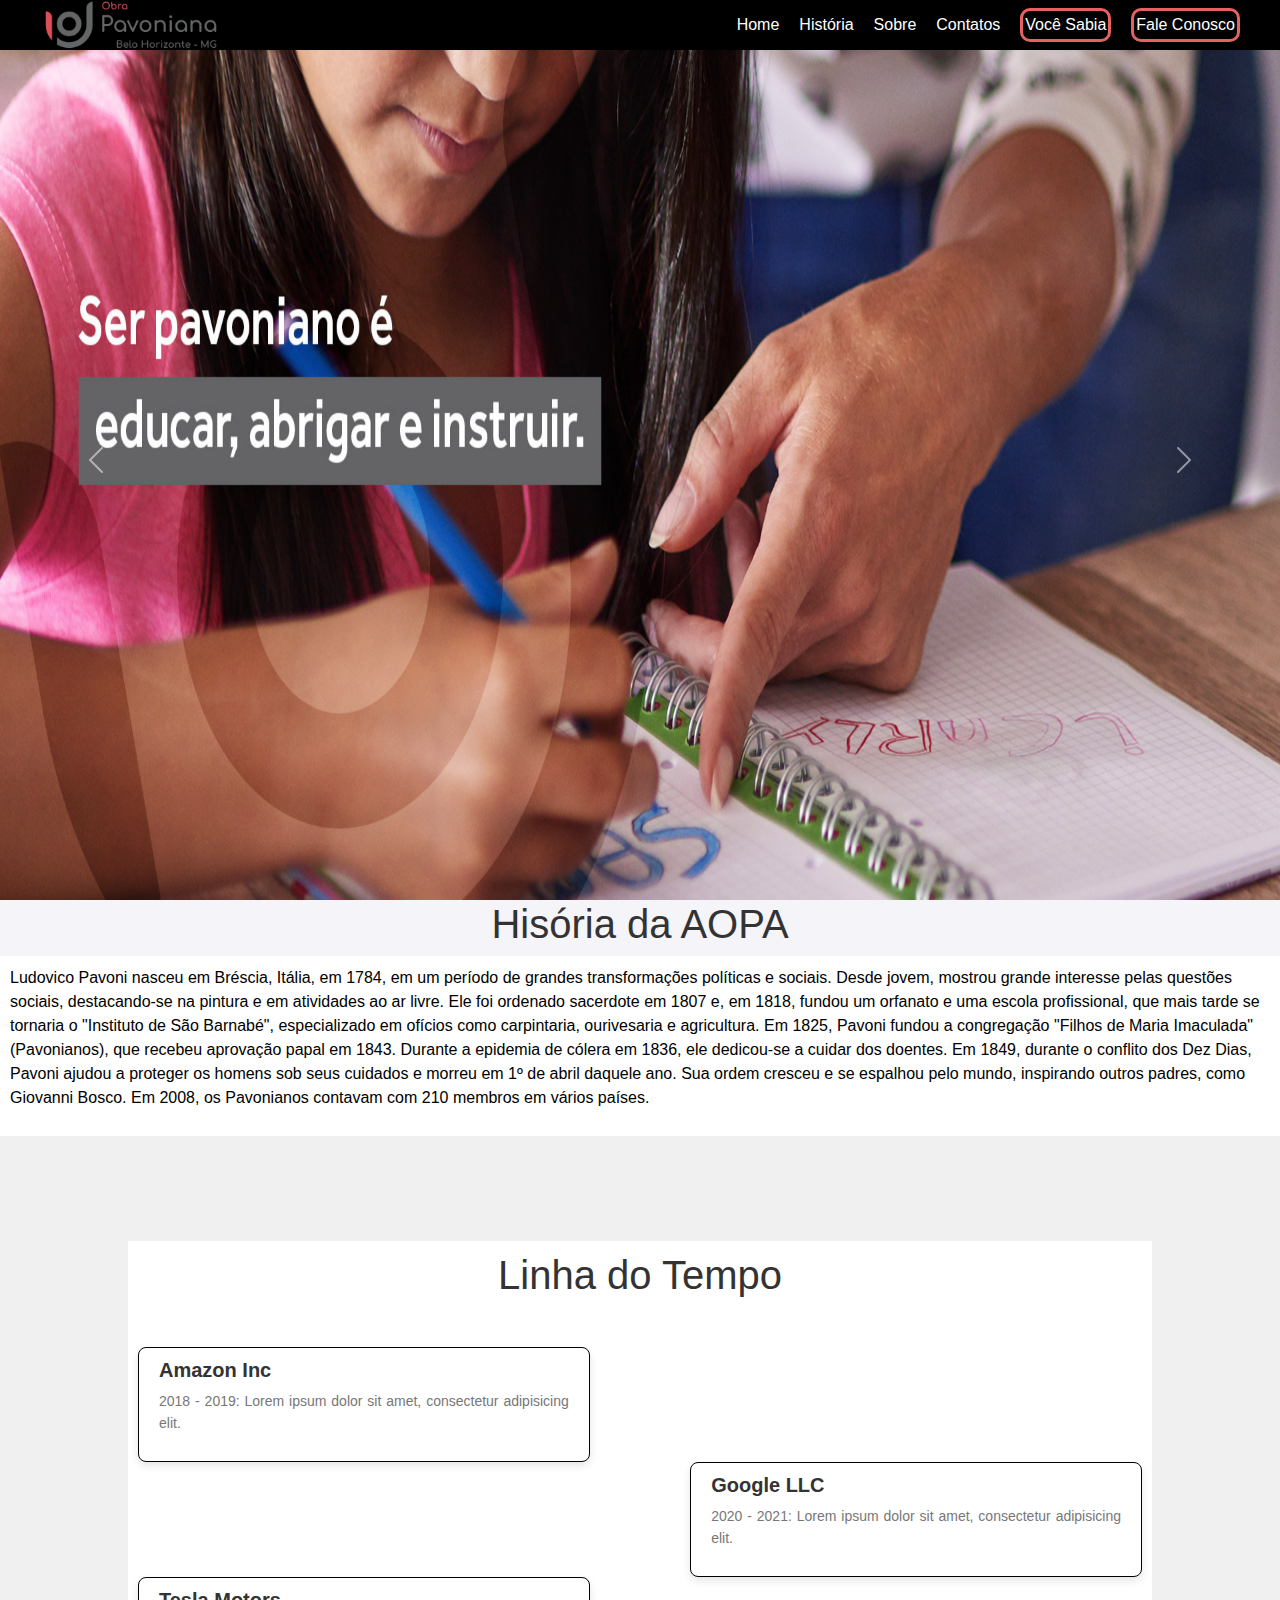
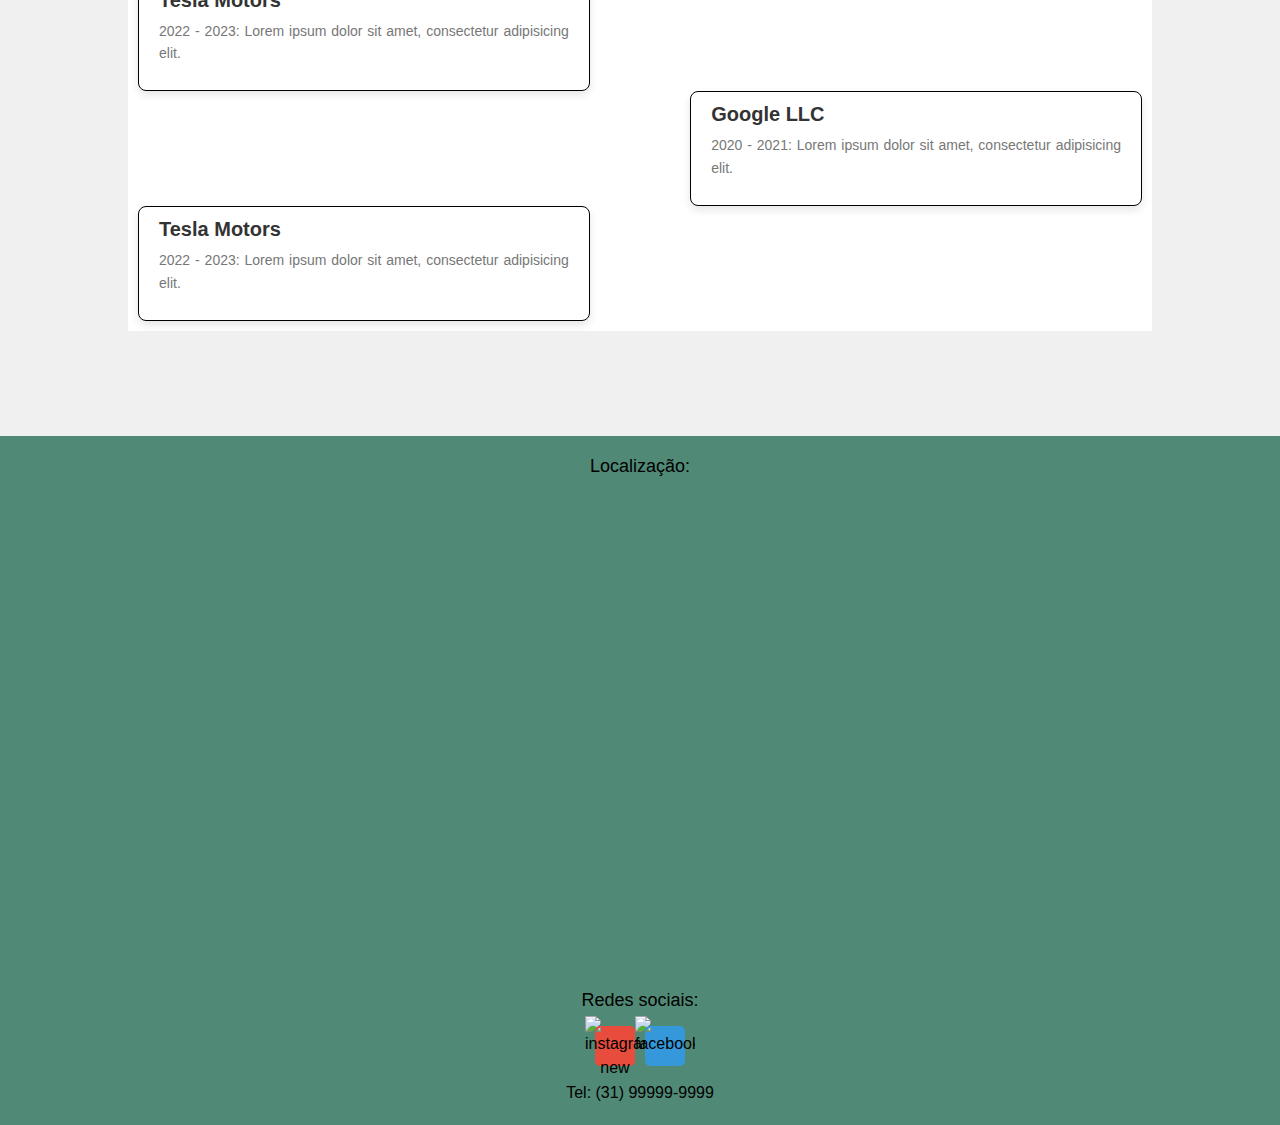
==== Projeto-final/index.html @ 3f87609b "Add files via upload" ====
<!DOCTYPE html>
<html lang="pr-br">
  <head>
    <meta charset="UTF-8" />
    <meta name="viewport" content="width=device-width, initial-scale=1.0" />
    <link
      href="https://cdn.jsdelivr.net/npm/bootstrap@5.3.3/dist/css/bootstrap.min.css"
      rel="stylesheet"
    />
    <link
      href="https://getbootstrap.com/docs/5.3/assets/css/docs.css"
      rel="stylesheet"
    />
    <script src="https://cdn.jsdelivr.net/npm/bootstrap@5.3.3/dist/js/bootstrap.bundle.min.js"></script>
    <link rel="stylesheet" href="style.css" />
    <script src="script.js"></script>
    <title>60 anos da AOPA</title>
  </head>

  <body>
    <div>
      <header>
        <div class="center">
          <img class="logo" src="img/HORIZONTAL.png" />
          <div class="hamburger">
            <span></span>
            <span></span>
            <span></span>
          </div>
          <div class="menu">
            <a href="#HOME">Home</a>
            <a href="#HISTORIA">História</a>
            <a href="#SOBRE">Sobre</a>
            <a href="#CONTATOS">Contatos</a>
            <a href="perguntas.html"
              ><input class="btn" type="button" value="Você Sabia"
            /></a>
            <a href="entrar.html"
              ><input class="btn" type="button" value="Fale Conosco"
            /></a>
          </div>
        </div>
      </header>
      <section id="HOME">
        <div class="inicio">
          <div
            id="carouselExampleInterval"
            class="carousel slide"
            data-bs-ride="carousel"
          >
            <div class="carousel-inner">
              <div class="carousel-item active" data-bs-interval="10000">
                <img src="img/imgindex2.jpg" class="d-block w-100" alt="..." />
              </div>
              <div class="carousel-item" data-bs-interval="2000">
                <img src="img/imgindex3.jpg" class="d-block w-100" alt="..." />
              </div>
              <div class="carousel-item">
                <img src="img/imgindex4.jpg" class="d-block w-100" alt="..." />
              </div>
            </div>
            <button
              class="carousel-control-prev"
              type="button"
              data-bs-target="#carouselExampleInterval"
              data-bs-slide="prev"
            >
              <span
                class="carousel-control-prev-icon"
                aria-hidden="true"
              ></span>
              <span class="visually-hidden">Previous</span>
            </button>
            <button
              class="carousel-control-next"
              type="button"
              data-bs-target="#carouselExampleInterval"
              data-bs-slide="next"
            >
              <span
                class="carousel-control-next-icon"
                aria-hidden="true"
              ></span>
              <span class="visually-hidden">Next</span>
            </button>
          </div>
        </div>
      </section>

      <section id="HISTORIA">
        <h1>Hisória da AOPA</h1>
        <div class="list1">
            
            <p>
              Ludovico Pavoni nasceu em Bréscia, Itália, em 1784, em um período
              de grandes transformações políticas e sociais. Desde jovem,
              mostrou grande interesse pelas questões sociais, destacando-se na
              pintura e em atividades ao ar livre. Ele foi ordenado sacerdote em
              1807 e, em 1818, fundou um orfanato e uma escola profissional, que
              mais tarde se tornaria o "Instituto de São Barnabé", especializado
              em ofícios como carpintaria, ourivesaria e agricultura. Em 1825,
              Pavoni fundou a congregação "Filhos de Maria Imaculada"
              (Pavonianos), que recebeu aprovação papal em 1843. Durante a
              epidemia de cólera em 1836, ele dedicou-se a cuidar dos doentes.
              Em 1849, durante o conflito dos Dez Dias, Pavoni ajudou a proteger
              os homens sob seus cuidados e morreu em 1º de abril daquele ano.
              Sua ordem cresceu e se espalhou pelo mundo, inspirando outros
              padres, como Giovanni Bosco. Em 2008, os Pavonianos contavam com
              210 membros em vários países.
            </p>
        </div>
      </section>
      <section id="SOBRE">
        <div class="list">
          <div class="item">
            <h1>Linha do Tempo</h1>
            <div class="timeline" id="timeline">
              <div class="timeline-content left-container">
                <div class="text-box">
                  <h2>Amazon Inc</h2>
                  <p>
                    2018 - 2019: Lorem ipsum dolor sit amet, consectetur
                    adipisicing elit.
                  </p>
                </div>
              </div>

              <div class="timeline-content right-container">
                <div class="text-box">
                  <h2>Google LLC</h2>
                  <p>
                    2020 - 2021: Lorem ipsum dolor sit amet, consectetur
                    adipisicing elit.
                  </p>
                </div>
              </div>

              <div class="timeline-content left-container">
                <div class="text-box">
                  <h2>Tesla Motors</h2>
                  <p>
                    2022 - 2023: Lorem ipsum dolor sit amet, consectetur
                    adipisicing elit.
                  </p>
                </div>
              </div>
              <div class="timeline-content right-container">
                <div class="text-box">
                  <h2>Google LLC</h2>
                  <p>
                    2020 - 2021: Lorem ipsum dolor sit amet, consectetur
                    adipisicing elit.
                  </p>
                </div>
              </div>

              <div class="timeline-content left-container">
                <div class="text-box">
                  <h2>Tesla Motors</h2>
                  <p>
                    2022 - 2023: Lorem ipsum dolor sit amet, consectetur
                    adipisicing elit.
                  </p>
                </div>
              </div>
            </div>
          </div>
        </div>
      </section>


      <section class="contact-section" id="CONTATOS">
        <div class="contact-info">


          <!-- Localização -->
          <div class="location">

            <h3>Localização:</h3>
            <iframe
              src="https://www.google.com/maps/embed?pb=!1m18!1m12!1m3!1d3750.430894857834!2d-43.95287962556032!3d-19.948373138879415!2m3!1f0!2f0!3f0!3m2!1i1024!2i768!4f13.1!3m3!1m2!1s0xa69783975f1795%3A0xb2326e79900c4aaf!2sObras%20Sociais%20Pavonianas%20%22Padre%20Agnaldo%22!5e0!3m2!1spt-BR!2sbr!4v1728494718536!5m2!1spt-BR!2sbr"
              width="600"
              height="450"
              style="border: 0"
              allowfullscreen=""
              loading="lazy"
              referrerpolicy="no-referrer-when-downgrade"
            ></iframe>
          </div>




        <!-- Redes sociais -->
            <div class="social-media">

            <h3>Redes sociais:</h3>
            <div class="social-icons">
              <div class="red">
                <img
                  width="60"
                  height="60"
                  src="https://img.icons8.com/windows/32/instagram-new.png"
                  alt="instagram-new"
                />
              </div>
              <div class="blue">
                <img
                  width="60"
                  height="60"
                  src="https://img.icons8.com/windows/32/facebook.png"
                  alt="facebook"
                />
              </div>
            </div>
            <div class="contact-phone">Tel: (31) 99999-9999</div>
          </div>


        </div>
      </section>

    </div>
  </body>
</html>
---- Projeto-final/style.css ----
* {
  margin: 0;
  padding: 0;
  box-sizing: border-box;
  list-style: none;
  color: black;
  font-family: "Franklin Gothic Medium", "Arial Narrow", Arial, sans-serif;
}

  body {
    color: gray;
    font-size: 16px;
    align-items: center;
    justify-content: center;
    font-family: Arial, sans-serif;
    background-color: #f4f4f9;
  }

  header {
    position: fixed;
    width: 100%;
    display: flex;
    justify-content: center;
    align-items: center;
    padding: 0 40px;
    background-color: #000000;
    /* backdrop-filter: blur(10px); */
    z-index: 65;
    /* transition: top 0.5s ease-in-out; */
  }

  .center {
    max-width: 1200px;
    width: 100%;
    display: flex;
    justify-content: space-between;
    align-items: center;
    margin: 0 auto;
  }

  .menu {
    align-items: center;
    display: flex;
    gap: 20px;
  }

  .menu a {
    text-decoration: none;
    color: #ffffff;
    /* font-weight: bold; */
  }

  .menu a:hover {
    color: #e46262;
    transition: 0.3s all;
  }
  .btn {
    color: #ffffff;
    border: #e46262 solid 3px;
    border-radius: 10px;
    padding: 2px;
  }
  .btn:hover {
    background-color: #e46262;
    color: #ffffff;
  }
  .location  iframe {
    width: 100%;


  }

  .logo {
    height: 50px;
  }

  .list1 {
    background-color: #ffffff;
    width: 100%;

    display: flex;
    justify-content: center;
    align-items: center;
    overflow:visible;
    padding: 10px;
  }

  #SOBRE{
    background-color: #6ab9ee;
  }

  #CONTATOS{
    background-color: #508a76;
  }




  .item1 {
    background-color: #ffffff;
    border: solid px #000000;
    width: 80%;
    height: 20vh;
    text-align: justify;
    justify-content: center;
    align-items: center;
    margin: auto;
    padding: 10px;
  }
  /*SOBRE*/
  .list {
    background-color: #f0f0f0;
    border: solid px #ff0000;
    width: 100%;
    height: 100vh;
    display: flex;
    justify-content: center;
    align-items: center;
  }

  .item {
    background-color: #ffffff;
    border: solid px #00ff6a;
    width: 80%;

    text-align: justify;
    justify-content: center;
    align-items: center;

    padding: 10px;
  }
  /*FIM*/

  /*Entrar*/
  .formulario {
    display: flex;
    border: #464141 solid 1px;
    border-radius: 10% 10%;
    background-color: #ffffff;
    align-items: center;
    width: 20%;
    height: 50vh;
    justify-content: center;
  }
  /*fim*/

  .rodape {
    background-color: #464141;
    width: 100%;
    height: 10vh;
    display: flex;
    justify-content: center;
    align-items: center;
  }
  .w-100 {
    width: 100%;
    height: 100vh;
  }
  .timeline {

    max-width: 1200px;

    padding: 40px 0;
  }

  /* Linha vertical */
  .timeline::before {
    border: solid px #000000;
    left: 50%;
    transform: translateX(-50%);
    width: 6px;
    height: 100%;
    background-color: #e46262;
  }

  /* Container das seções da timeline */
  .timeline-content {
    padding: 10px 20px;
    background-color: white;
    border: solid 1px #000000;
    border-radius: 8px;
    height: auto;
    width: 45%;
    box-shadow: 0 4px 8px rgba(0, 0, 0, 0.1);
  }

  /* Animação para a timeline */
  .timeline-content.show {
    transform: translateX(0);
    border: solid 1px #000000;
    opacity: 1;
    transition: all 0.6s ease;
  }

  /* Posicionamento das caixas (esquerda e direita) */
  .left-container {
    float: left;
    clear: both;
  }

  .right-container {
    float: right;
    clear: both;
  }

  /* Estilo dos pontos na timeline */
  .timeline::after {
    width: 20px;
    height: 20px;
    background-color: #e46262;
    border-radius: 50%;
    left: 50%;
    top: 15px;
    transform: translateX(-50%);
  }

  .left-container::after,
  .right-container::after {
    top: 15px;
    width: 20px;
    height: 20px;
    left: 50%;
    transform: translateX(-50%);
  }
  .text-box h2 {
    font-weight: bold;
    font-size: 20px;
    color: #333;
  }

  .text-box p {
    font-size: 14px;
    color: #777;
    line-height: 1.6;
  }

  h1 {
    text-align: center;
    color: #333;
  }
  /*carrosell*/
  .inicio {
    background-color: #ffffff;
    width: 100%;
    height: 100vh;
    display: flex;
    justify-content: center;
    align-items: center;
  }

  button {
    display: block;
    width: 100%;
    padding: 10px;
    background-color: #ffffff00;
    border: none;
    color: white;
    font-size: 16px;
    cursor: pointer;
    margin-top: 20px;
    border-radius: 5px;
  }
  button:hover {
    background-color: #ffffff00;
  }
  /* Fim*/

 
  .contact-section {
    display: flex;
    flex-direction: column; /* Para empilhar os itens verticalmente */
    align-items: center; /* Para centralizar horizontalmente */
    text-align: center; /* Para centralizar o texto */
  }
  
  .contact-info {
    width: 85%;
    display: flex;
    flex-direction: column; /* Para empilhar location e social-media */
    align-items: center; /* Centraliza as divs dentro do contact-info */
  }
  
  .location, .social-media {
    margin: 20px 0; /* Espaço entre as divs */
  }

  .location{
    width: 100%;
  }

 

 

  .social-media h3,
  .location h3 {
    font-size: 18px;
    margin-bottom: 15px;
  }



  .social-icons {
    display: flex;
    justify-content: center;
    gap: 10px;
  }

  .social-icons div {
    width: 40px;
    height: 40px;
    background-color: #508a76;
    display: flex;
    align-items: center;
    justify-content: center;
    border-radius: 5px;
  }

  .social-icons .red {
    background-color: #e74c3c;
  }

  .social-icons .blue {
    background-color: #3498db;
  }




  .contact-phone {
    margin-top: 15px;
    font-size: 16px;
  }


  @media (max-width: 768px) {
    .logo {
      height: 40px;
    }
    .inicio{
        padding: 0px;
        height: 100%;
        
    }
    .w-100{
        width: 100%;
        height: 100%;
    }


    .formulario {
      display: flex;
      border: #464141 solid 1px;
      background-color: #fff2f2;
      border-radius: 5% 5% 5%;
      width: 50%;
      height: 30vh;
      margin-left: 10px;
      justify-content: center;
      align-items: center;
    }

    .list {
      background-color: #ffffff;
      border: solid px #000000;
      width: 100%;
      height: 100vh;
      display: flex;
      justify-content: center;
      align-items: center;
    }

    .item {
      background-color: #ffffff;
      width: 80%;
      justify-content: center;
      align-items: center;
      margin-left: auto;
      margin-right: auto;
      margin-top: 30%;
      padding: 10px;
    }

    .rodape {
      flex-direction: column;
      height: auto;
      padding: 20px;
    }

    .rodape img {
      width: 10%;
    }
    .contact-section{
        margin-top: 30%;
    }


    .fonte {
      width: 10%;
      display: flex;
      justify-content: space-around;

      & img {
        width: 10%;
      }
    }

  }
  @media (max-width: 480px) {
    header {
      padding: 0 10px;
    }
    .w-100 {
        width: 100%;
        height: 100%;
      }
    iframe{
        width: 100px;
    }

    .logo {
      height: 30px;
    }

    .menu a {
      font-size: 14px;
    }
    
    .item {
      padding: 5px;
      margin-top: 30%;
      background-color: #3498db;
    }


    .rodape img {
      width: 15%;
    }
  }
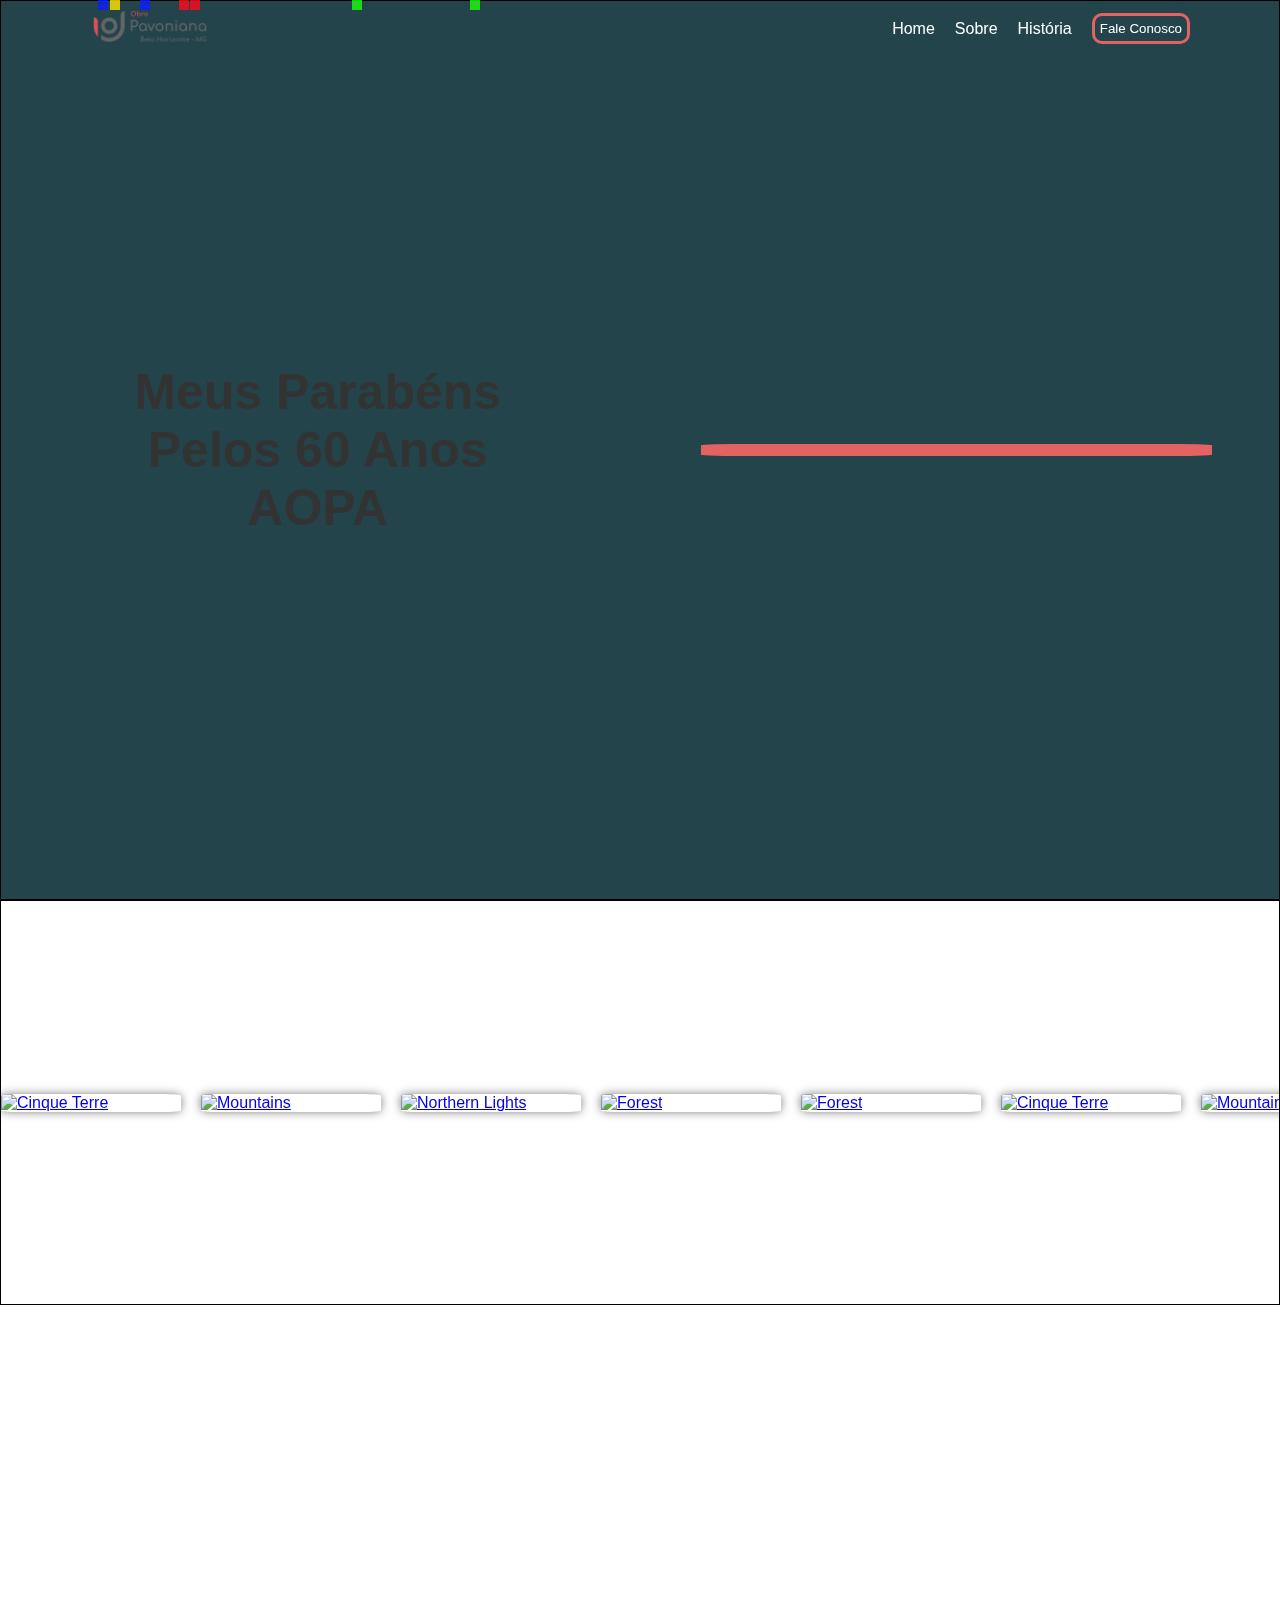
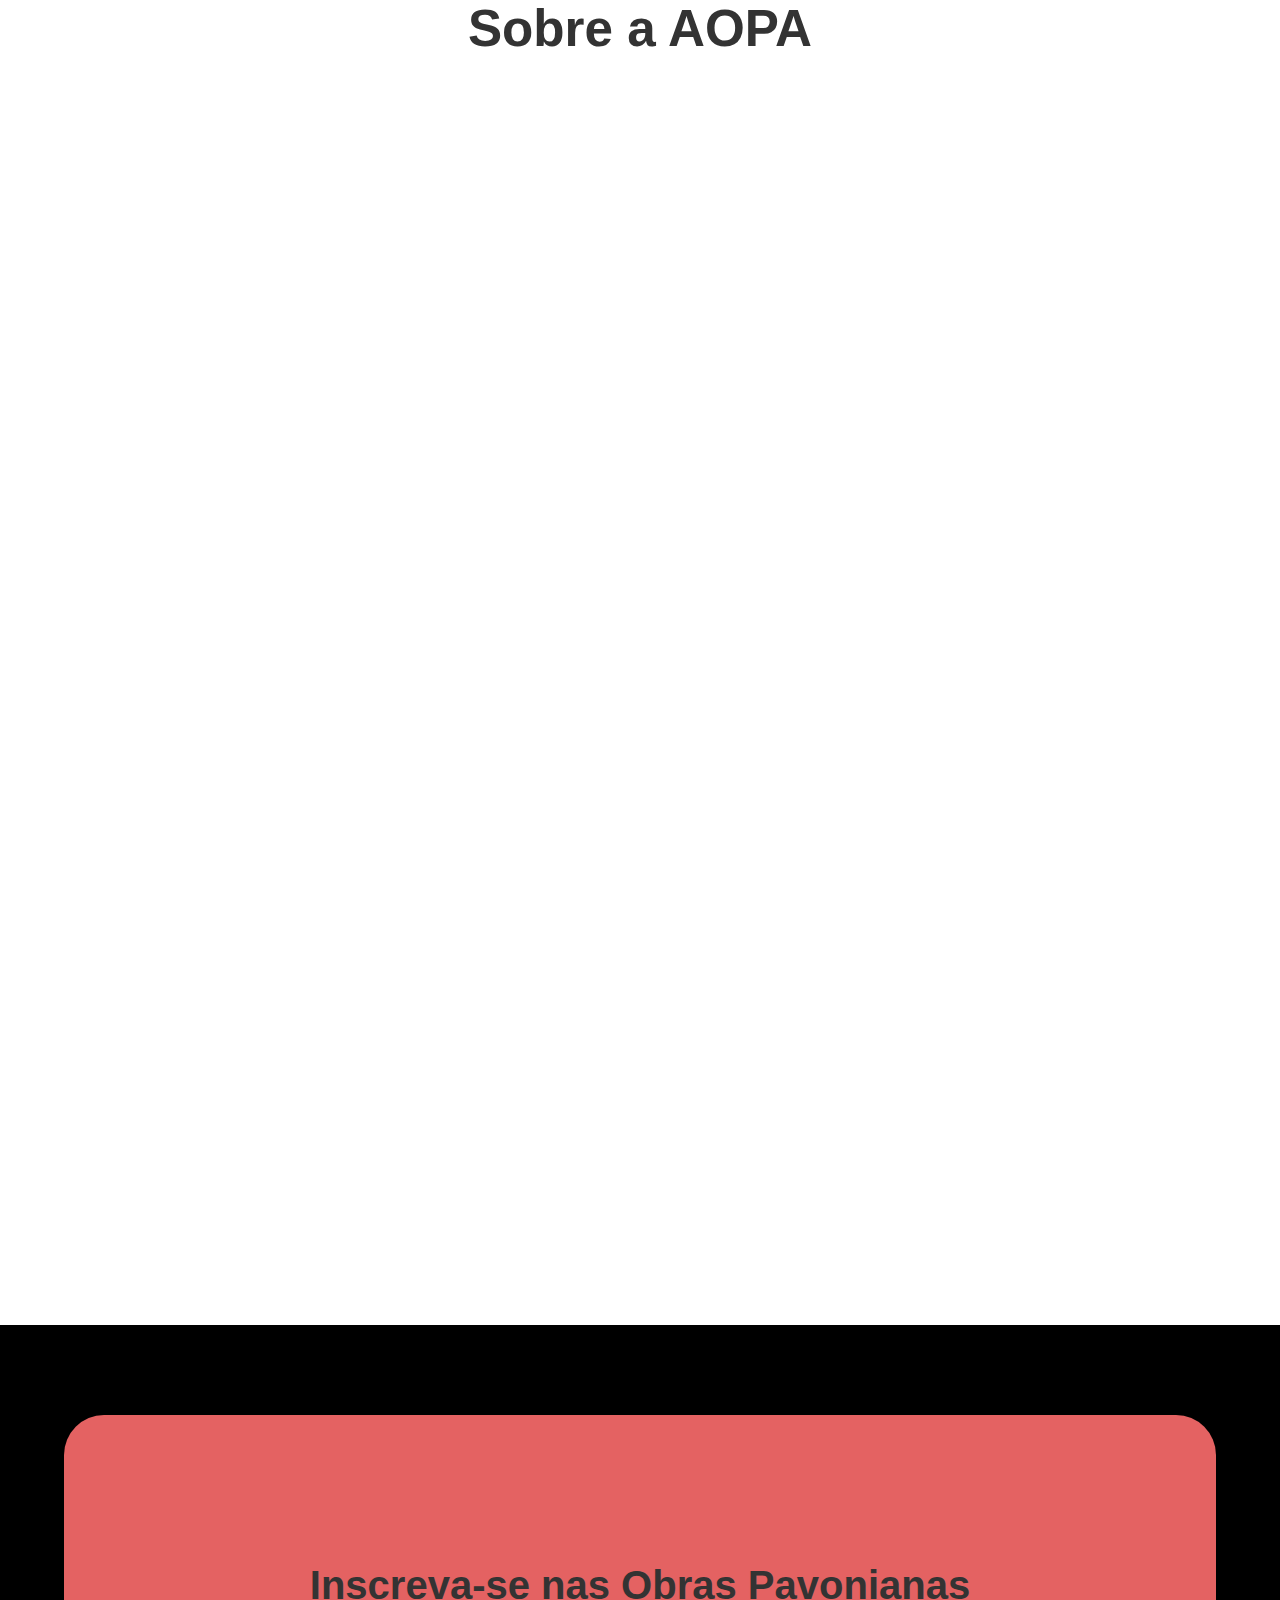
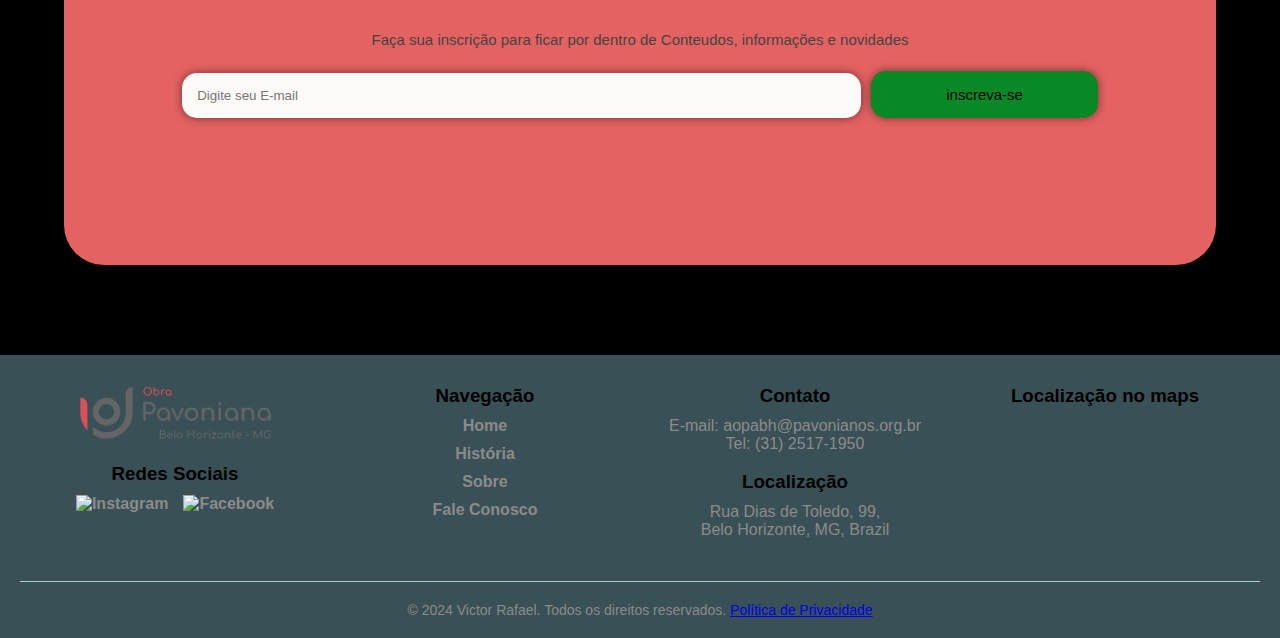
==== commit 3278cb45: "projeto" ====
--- a/Projeto-final/index.html
+++ b/Projeto-final/index.html
@@ -1,225 +1,160 @@
 <!DOCTYPE html>
 <html lang="pr-br">
-  <head>
-    <meta charset="UTF-8" />
-    <meta name="viewport" content="width=device-width, initial-scale=1.0" />
-    <link
-      href="https://cdn.jsdelivr.net/npm/bootstrap@5.3.3/dist/css/bootstrap.min.css"
-      rel="stylesheet"
-    />
-    <link
-      href="https://getbootstrap.com/docs/5.3/assets/css/docs.css"
-      rel="stylesheet"
-    />
-    <script src="https://cdn.jsdelivr.net/npm/bootstrap@5.3.3/dist/js/bootstrap.bundle.min.js"></script>
-    <link rel="stylesheet" href="style.css" />
-    <script src="script.js"></script>
-    <title>60 anos da AOPA</title>
-  </head>
 
-  <body>
-    <div>
-      <header>
-        <div class="center">
-          <img class="logo" src="img/HORIZONTAL.png" />
-          <div class="hamburger">
-            <span></span>
-            <span></span>
-            <span></span>
+<head>
+  <meta charset="UTF-8" />
+  <meta name="viewport" content="width=device-width, initial-scale=1.0" />
+  <link rel="sheet icon" type="imagex/png" href="img/icon.png">
+  <link rel="stylesheet" href="style.css" />
+  <script src="script.js"></script>
+  <title>60 anos da AOPA</title>
+</head>
+
+<body>
+  <div class="confetti-container"></div>
+  <header>
+    <div class="center">
+      <a href="index.html"><img class="logo" src="img/HORIZONTAL.png" /></a>
+
+      <div class="menu">
+        <a href="index.html">Home</a>
+        <a href="index.html#SOBRE">Sobre</a>
+        <a href="historia.html">História</a>
+        <a href="entrar.html"><input class="btn" type="button" value="Fale Conosco" /></a>
+      </div>
+      <div class="menu-icon">
+        <img width="24" height="24" src="https://img.icons8.com/plumpy/24/menu--v5.png" alt="menu--v5"/>
+      </div>
+    </div>
+  </header>
+    <div class="Inicial">
+      <div class="flip-container" onclick="toggleFlip()">
+        <div class="flipper">
+          <div class="front">
+            <h1>Meus Parabéns <br> Pelos 60 Anos <br> AOPA</h1>
           </div>
-          <div class="menu">
-            <a href="#HOME">Home</a>
-            <a href="#HISTORIA">História</a>
-            <a href="#SOBRE">Sobre</a>
-            <a href="#CONTATOS">Contatos</a>
-            <a href="perguntas.html"
-              ><input class="btn" type="button" value="Você Sabia"
-            /></a>
-            <a href="entrar.html"
-              ><input class="btn" type="button" value="Fale Conosco"
-            /></a>
-          </div>
-        </div>
-      </header>
-      <section id="HOME">
-        <div class="inicio">
-          <div
-            id="carouselExampleInterval"
-            class="carousel slide"
-            data-bs-ride="carousel"
-          >
-            <div class="carousel-inner">
-              <div class="carousel-item active" data-bs-interval="10000">
-                <img src="img/imgindex2.jpg" class="d-block w-100" alt="..." />
+          <div class="back">
+            <div class="countdown-container">
+              <h1>Falta</h1>
+              <div id="countdown">
+                <div>Dias <br><span id="days"></span></div>
+                <div>Horas <br><span id="hours"></span></div>
+                <div>Minutos <br><span id="minutes"></span></div>
+                <div>Segundos <br><span id="seconds"></span></div>
               </div>
-              <div class="carousel-item" data-bs-interval="2000">
-                <img src="img/imgindex3.jpg" class="d-block w-100" alt="..." />
-              </div>
-              <div class="carousel-item">
-                <img src="img/imgindex4.jpg" class="d-block w-100" alt="..." />
-              </div>
-            </div>
-            <button
-              class="carousel-control-prev"
-              type="button"
-              data-bs-target="#carouselExampleInterval"
-              data-bs-slide="prev"
-            >
-              <span
-                class="carousel-control-prev-icon"
-                aria-hidden="true"
-              ></span>
-              <span class="visually-hidden">Previous</span>
-            </button>
-            <button
-              class="carousel-control-next"
-              type="button"
-              data-bs-target="#carouselExampleInterval"
-              data-bs-slide="next"
-            >
-              <span
-                class="carousel-control-next-icon"
-                aria-hidden="true"
-              ></span>
-              <span class="visually-hidden">Next</span>
-            </button>
-          </div>
-        </div>
-      </section>
-
-      <section id="HISTORIA">
-        <h1>Hisória da AOPA</h1>
-        <div class="list1">
-            
-            <p>
-              Ludovico Pavoni nasceu em Bréscia, Itália, em 1784, em um período
-              de grandes transformações políticas e sociais. Desde jovem,
-              mostrou grande interesse pelas questões sociais, destacando-se na
-              pintura e em atividades ao ar livre. Ele foi ordenado sacerdote em
-              1807 e, em 1818, fundou um orfanato e uma escola profissional, que
-              mais tarde se tornaria o "Instituto de São Barnabé", especializado
-              em ofícios como carpintaria, ourivesaria e agricultura. Em 1825,
-              Pavoni fundou a congregação "Filhos de Maria Imaculada"
-              (Pavonianos), que recebeu aprovação papal em 1843. Durante a
-              epidemia de cólera em 1836, ele dedicou-se a cuidar dos doentes.
-              Em 1849, durante o conflito dos Dez Dias, Pavoni ajudou a proteger
-              os homens sob seus cuidados e morreu em 1º de abril daquele ano.
-              Sua ordem cresceu e se espalhou pelo mundo, inspirando outros
-              padres, como Giovanni Bosco. Em 2008, os Pavonianos contavam com
-              210 membros em vários países.
-            </p>
-        </div>
-      </section>
-      <section id="SOBRE">
-        <div class="list">
-          <div class="item">
-            <h1>Linha do Tempo</h1>
-            <div class="timeline" id="timeline">
-              <div class="timeline-content left-container">
-                <div class="text-box">
-                  <h2>Amazon Inc</h2>
-                  <p>
-                    2018 - 2019: Lorem ipsum dolor sit amet, consectetur
-                    adipisicing elit.
-                  </p>
-                </div>
-              </div>
-
-              <div class="timeline-content right-container">
-                <div class="text-box">
-                  <h2>Google LLC</h2>
-                  <p>
-                    2020 - 2021: Lorem ipsum dolor sit amet, consectetur
-                    adipisicing elit.
-                  </p>
-                </div>
-              </div>
-
-              <div class="timeline-content left-container">
-                <div class="text-box">
-                  <h2>Tesla Motors</h2>
-                  <p>
-                    2022 - 2023: Lorem ipsum dolor sit amet, consectetur
-                    adipisicing elit.
-                  </p>
-                </div>
-              </div>
-              <div class="timeline-content right-container">
-                <div class="text-box">
-                  <h2>Google LLC</h2>
-                  <p>
-                    2020 - 2021: Lorem ipsum dolor sit amet, consectetur
-                    adipisicing elit.
-                  </p>
-                </div>
-              </div>
-
-              <div class="timeline-content left-container">
-                <div class="text-box">
-                  <h2>Tesla Motors</h2>
-                  <p>
-                    2022 - 2023: Lorem ipsum dolor sit amet, consectetur
-                    adipisicing elit.
-                  </p>
-                </div>
-              </div>
+              <h1>para o Aniversario <br> da AOPA</h1>
             </div>
           </div>
         </div>
-      </section>
+      </div>
+      <div class="carrossel">
+        <img class="imgs" src="img/Amostra.jpg" alt="">
+
+      </div>
+    </div>
+   <!-- Carrossel da Galeria -->
+<div class="carrosselll">
+  <div class="galeria">
+    <!-- Repetição das 5 imagens - Total 4 vezes -->
+    <div class="gallery"><a target="_blank" href="img/Educação Infantil 3.jpg"><img class="img3" src="img/Educação Infantil 3.jpg" alt="Cinque Terre"></a></div>
+    <div class="gallery"><a target="_blank" href="img/flauta.jpg"><img class="img3" src="img/flauta.jpg" alt="Mountains"></a></div>
+    <div class="gallery"><a target="_blank" href="img/Cursos Profissionalizantes 4.jpeg"><img class="img3" src="img/Cursos Profissionalizantes 4.jpeg" alt="Northern Lights"></a></div>
+    <div class="gallery"><a target="_blank" href="img/Grupo 1.jpg"><img class="img3" src="img/Grupo 1.jpg" alt="Forest"></a></div>
+    <div class="gallery"><a target="_blank" href="img/Grupo 1.jpg"><img class="img3" src="6.jpg" alt="Forest"></a></div>
+
+    <!-- Repetição da sequência mais 3 vezes -->
+    <div class="gallery"><a target="_blank" href="1.jpg"><img class="img3" src="1.jpg" alt="Cinque Terre"></a></div>
+    <div class="gallery"><a target="_blank" href="2.jpg"><img class="img3" src="2.jpg" alt="Mountains"></a></div>
+  </div>
+</div>
+
+<section id="SOBRE">
+<div class="tempo">
+  
+  <h1>Sobre a AOPA</h1>
+<section class="timeline">
+    <div class="timeline-event">
+        <h3>Fundação da AOPA</h3>
+        <p>A Associação das Obras Pavonianas de Assistência é uma instituição social católica, dos Religiosos Pavonianos, com sede em Belo Horizonte. Inspirada pelo legado de São Ludovico Pavoni, a AOPA dedica-se ao atendimento integral de crianças e à profissionalização de jovens e adultos.</p>
+    </div>
+    <div class="timeline-event">
+        <h3>Missão da AOPA</h3>
+        <p>Promover e expandir o universo cultural e social das pessoas atendidas, por meio de atividades lúdicas, pedagógicas e profissionalizantes. A AOPA busca potencializar habilidades e criar oportunidades para o desenvolvimento humano e espiritual dos assistidos.</p>
+    </div>
+    <div class="timeline-event">
+        <h3>Atendimento a Crianças</h3>
+        <p>A AOPA oferece apoio e atendimento integral a crianças em situação de vulnerabilidade social, priorizando seu desenvolvimento educacional, emocional e social. Atividades lúdicas e pedagógicas são oferecidas para incentivar o aprendizado e a criatividade.</p>
+    </div>
+    <div class="timeline-event">
+        <h3>Profissionalização de Jovens e Adultos</h3>
+        <p>Com foco na inclusão social e no crescimento pessoal, a AOPA desenvolve programas de profissionalização para jovens e adultos. Esses programas abordam habilidades técnicas e comportamentais para facilitar a entrada no mercado de trabalho.</p>
+    </div>
+    <div class="timeline-event">
+        <h3>Desenvolvimento Humano e Espiritual</h3>
+        <p>A AOPA busca fortalecer a espiritualidade e o desenvolvimento pessoal dos atendidos. Inspirados nos valores de São Ludovico Pavoni, são realizadas atividades que incentivam a reflexão, o respeito ao próximo e o crescimento interior.</p>
+    </div>
+</section>
 
 
-      <section class="contact-section" id="CONTATOS">
-        <div class="contact-info">
+</div>
+</section>
 
 
-          <!-- Localização -->
-          <div class="location">
-
-            <h3>Localização:</h3>
-            <iframe
-              src="https://www.google.com/maps/embed?pb=!1m18!1m12!1m3!1d3750.430894857834!2d-43.95287962556032!3d-19.948373138879415!2m3!1f0!2f0!3f0!3m2!1i1024!2i768!4f13.1!3m3!1m2!1s0xa69783975f1795%3A0xb2326e79900c4aaf!2sObras%20Sociais%20Pavonianas%20%22Padre%20Agnaldo%22!5e0!3m2!1spt-BR!2sbr!4v1728494718536!5m2!1spt-BR!2sbr"
-              width="600"
-              height="450"
-              style="border: 0"
-              allowfullscreen=""
-              loading="lazy"
-              referrerpolicy="no-referrer-when-downgrade"
-            ></iframe>
-          </div>
+<div class="Inscrever_se">
+  <div class="item">
+  <h1>Inscreva-se nas Obras Pavonianas</h1><br>
+  <p>Faça sua inscrição para ficar por dentro de Conteudos, informações e novidades</p><br>
+  <form action="">
+    <input type="email" placeholder="Digite seu E-mail"><input class="bnt" type="button" value="inscreva-se">
+  </form>
+</div>
+</div>
 
 
+<footer>
+  <div class="footer-container">
+    <div class="footer-column footer-column1">
+      <a href="index.html"><img class="logo2" src="img/HORIZONTAL.png" /></a>
+      <br><br>
+      <div>
+        <h3>Redes Sociais</h3>
+        <ul>
+          <li><a href="https://www.instagram.com/obrassociaispavonianas/"><img src="https://img.icons8.com/forma-regular/48/instagram-new.png" alt="Instagram"/></a></li>
+          <li><a href="https://www.facebook.com/obrassociaispavonianas/?paipv=0&eav=AfbgcHuNIM9TRoDl-gmViEAhwGbgi-O8-tvlirO3I1faOJemK9UYewxynx3erjxutIE&_rdr"><img src="https://img.icons8.com/forma-regular/48/facebook.png" alt="Facebook"/></a></li>
+        </ul>
+      </div>
+    </div>
+    <div class="footer-column">
+      <h3>Navegação</h3>
+      <ul>
+        <li><a href="index.html">Home</a></li>
+        <li><a href="index.html#HISTORIA">História</a></li>
+        <li><a href="sobre.html">Sobre</a></li>
+        <li><a href="entrar.html">Fale Conosco</a></li>
+      </ul>
+    </div>
+    <div class="footer-column">
+      <h3>Contato</h3>
+      <p>E-mail: aopabh@pavonianos.org.br</p>
+      <p>Tel: (31) 2517-1950</p>
+      <br>
+      <h3>Localização</h3>
+      <p>Rua Dias de Toledo, 99,</p>
+      <p> Belo Horizonte, MG, Brazil</p>
+    </div>
+    <div class="footer-column">
+     
+      <h3>Localização no maps</h3>
+      <iframe src="https://www.google.com/maps/embed?pb=!1m18!1m12!1m3!1d3750.4307746169184!2d-43.9503047!3d-19.948378199999997!2m3!1f0!2f0!3f0!3m2!1i1024!2i768!4f13.1!3m3!1m2!1s0xa69783975f1795%3A0xb2326e79900c4aaf!2sObras%20Sociais%20Pavonianas%20%22Padre%20Agnaldo%22!5e0!3m2!1spt-BR!2sbr!4v1730142964656!5m2!1spt-BR!2sbr" width="80%" height="130vh" style="border:0;" allowfullscreen="" loading="lazy" referrerpolicy="no-referrer-when-downgrade"></iframe>
+    </div>
+  </div>
+  <div class="footer-bottom">
+    <div class="footer-separator"></div>
+    <p>© 2024 Victor Rafael. Todos os direitos reservados. <a href="politica-de-privacidade.html">Política de Privacidade</a></p>
+  </div>
+</footer>
 
 
-        <!-- Redes sociais -->
-            <div class="social-media">
-
-            <h3>Redes sociais:</h3>
-            <div class="social-icons">
-              <div class="red">
-                <img
-                  width="60"
-                  height="60"
-                  src="https://img.icons8.com/windows/32/instagram-new.png"
-                  alt="instagram-new"
-                />
-              </div>
-              <div class="blue">
-                <img
-                  width="60"
-                  height="60"
-                  src="https://img.icons8.com/windows/32/facebook.png"
-                  alt="facebook"
-                />
-              </div>
-            </div>
-            <div class="contact-phone">Tel: (31) 99999-9999</div>
-          </div>
-
-
-        </div>
-      </section>
-
-    </div>
-  </body>
-</html>
+ <script src="script.js"></script>   
+</body>
+</html>--- a/Projeto-final/style.css
+++ b/Projeto-final/style.css
@@ -2,439 +2,802 @@
   margin: 0;
   padding: 0;
   box-sizing: border-box;
-  list-style: none;
-  color: black;
-  font-family: "Franklin Gothic Medium", "Arial Narrow", Arial, sans-serif;
-}
-
-  body {
-    color: gray;
-    font-size: 16px;
+}
+
+body {
+  color: gray;
+  font-size: 16px;
+  align-items: center;
+  justify-content: center;
+  font-family: Arial, sans-serif;
+  background-color:#24444C;
+  padding-top: x; /* Ajuste este valor conforme necessário */
+}
+
+
+/* navbar */
+header {
+  position: fixed;
+  width: 100%;
+  display: flex;
+  justify-content: center;
+  align-items: center;
+  padding: 0 40px;
+  background-color: #00000000;
+  z-index: 67;
+}
+
+header.scrolled {
+  background-color: #24444ce1;
+  /* Altere a cor conforme necessário */
+  transition: background-color 0.3s;
+  /* Transição suave */
+}
+
+.center {
+  max-width: 1100px;
+  width: 100%;
+  display: flex;
+  justify-content: space-between;
+  align-items: center;
+  margin: 10px auto;
+}
+
+.menu {
+  align-items: center;
+  display: flex;
+  gap: 20px;
+}
+
+.menu a {
+  text-decoration: none;
+  color: #ffffff;
+  /* font-weight: bold; */
+}
+
+.menu a:hover {
+  color: #e46262;
+  transition: 0.3s all;
+  font-size: 18px;
+}
+
+.menu-icon {
+  display: none;
+  position: relative;
+  z-index: 10;
+}
+
+.btn {
+  background-color: #00000000;
+  color: #ffffff;
+  border: #e46262 solid 3px;
+  border-radius: 10px;
+  padding: 5px;
+}
+
+.btn:hover {
+  background-color: #e46262;
+  color: #ffffff;
+   font-size: 15px;
+  transition: 0.5s;
+}
+
+.logo {
+  width: 15%;
+}
+.logo2 {
+  width: 70%;
+}
+
+/* fim de navbar */
+
+
+/* Inicial */
+.Inicial {
+  background-color: #24444C;
+  border: solid 1px #000000;
+  width: 100%;
+  height: 100vh;
+  display: flex;
+  justify-content: space-around;
+  align-items: center;
+}
+
+.carrossel {
+  width: 40%;
+  height: 50vh;
+  display: flex;
+  justify-content: center;
+  align-items: center;
+}
+
+.imgs {
+  width: 100%;
+  border-radius: 10%;
+  border: solid 6px #e46262;
+  z-index: 10;
+}
+
+.flip-container {
+  perspective: 1000px;
+}
+
+/* Caixa que realiza o flip */
+.flipper {
+  position: relative;
+  width: 500px;
+  height: 200px;
+  transform-style: preserve-3d;
+  transition: transform 1s;
+  cursor: pointer;
+}
+
+/* Frente e verso */
+.front,
+.back {
+  position: absolute;
+  width: 100%;
+  height: 100%;
+  backface-visibility: hidden;
+  display: flex;
+  align-items: center;
+  justify-content: center;
+  font-size: 1.2rem;
+  text-align: center;
+  border-radius: 8px;
+  padding: 20px;
+  box-sizing: border-box;
+}
+
+.front {
+  background-color: #f0c14000;
+  text-align: start;
+  color: #fff;
+  font-size: 25px;
+}
+
+.back {
+  background-color: #33333300;
+  color: #fff;
+  transform: rotateY(180deg);
+}
+
+/* Ativa o flip */
+.flip-container.flip .flipper {
+  transform: rotateY(180deg);
+}
+
+/* Estilos do cronômetro em linha */
+#countdown {
+  display: flex;
+  gap: 15px;
+}
+
+#countdown div {
+  padding: 10px;
+  background: #000000;
+  color: #fff;
+  border-radius: 5px;
+  min-width: 50px;
+  text-align: center;
+}
+
+/* fim de Inicial */
+
+/* galeria */
+/* Estilo do Carrossel */
+.carrosselll {
+  display: flex;
+  overflow-x: auto;
+  scroll-behavior: smooth;
+  background-color: #ffffff;
+  border: #000 solid 1px;
+  width: 100%;
+  height: 45vh;
+  align-items: center;
+}
+
+.galeria {
+  display: flex;
+  gap: 20px;
+  width: max-content;
+  /* Permite o contêiner se expandir conforme necessário */
+}
+
+div.gallery {
+  border-radius: 10%;
+  box-shadow: 0 0 10px rgba(0, 0, 0, 0.5);
+  width: 180px;
+  height: auto;
+  transition: transform 0.2s;
+}
+
+div.gallery:hover {
+  transform: scale(1.08);
+  border: 1px solid #3d3d3d;
+}
+
+div.gallery img {
+  border-radius: 10%;
+  width: 100%;
+  height: 20vh;
+}
+
+/* fim de galeria */
+
+/* linha do tempo */
+.tempo {
+  color: #000000;
+  background-color: #ffffff;
+  width: 100%;
+  height: 180vh;
+  display: flex;
+  padding: 10%;
+  justify-content: center;
+  flex-direction: column;
+  align-items: center;
+  background-size: cover;
+}
+
+.tempo h1 {
+  font-size: 3.2rem;
+}
+
+.timeline {
+  width: 80%;
+  position: relative;
+}
+
+/* Linha central com animação */
+.timeline::before {
+  content: '';
+  position: absolute;
+  top: 0;
+  left: 50%;
+  width: 4px;
+  background-color: #e46262;
+  /* linha preta */
+  transform: translateX(-50%);
+  height: 0;
+  /* começa com altura zero */
+  transition: height 1s ease;
+  /* animação de crescimento */
+}
+
+/* Configuração de eventos alternados */
+.timeline-event {
+  background-color: #ffffff;
+  border-radius: 5px;
+  box-shadow: 0 0 10px rgba(0, 0, 0, 0.5);
+  padding: 10px;
+  margin: 20px 0;
+  width: 45%;
+  position: relative;
+  transition: transform 0.5s ease, opacity 0.5s ease;
+  opacity: -4;
+  transform: translateY(50px);
+}
+
+/* Eventos à esquerda */
+.timeline-event:nth-child(odd) {
+  left: 0;
+  transform: translateX(-50px);
+  text-align: right;
+}
+
+/* Eventos à direita */
+.timeline-event:nth-child(even) {
+  left: 55%;
+  transform: translateX(50px);
+  text-align: left;
+}
+
+/* Estilos de título e descrição */
+.timeline-event h3 {
+  color: #333;
+  font-size: 1.5em;
+}
+
+.timeline-event p {
+  color: #666;
+}
+
+/* Animação de visibilidade dos eventos */
+.timeline-event.visible {
+  opacity: 1;
+  transform: translateX(0) translateY(0);
+}
+
+/* Animação da linha central quando os eventos são visíveis */
+.timeline.active::before {
+  height: 100%;
+  /* altura total da linha quando ativa */
+}
+
+/* fim da linha do tempo */
+
+
+
+/* confetes */
+.confetti-container {
+  width: 100%;
+  height: 100%;
+  margin: 0;
+  padding: 0;
+  pointer-events: none;
+  /* Para que o mouse não interfira nos confetes */
+  background-size: cover;
+}
+
+.confetti {
+  position: absolute;
+  width: 10px;
+  height: 10px;
+  opacity: 0.8;
+  animation: fall linear forwards;
+}
+
+@keyframes fall {
+  0% {
+    transform: translateY(0);
+  }
+
+  100% {
+    transform: translateY(100vh);
+    /* Faz os confetes caírem até a parte inferior da tela */
+  }
+}
+
+/* fim dos confetes */
+
+/* inscreva-se */
+.Inscrever_se {
+  color: #ffffff;
+  background-color: #000000;
+  width: 100%;
+  height: 70vh;
+  display: flex;
+  justify-content: center;
+  align-items: center;
+}
+
+.item {
+  background-color: #e46262;
+  border-radius: 40px;
+  position: relative;
+  width: 90%;
+  height: 50vh;
+  display: flex;
+  flex-direction: column;
+  justify-content: center;
+  align-items: center;
+  padding: 10px;
+  color: #fff;
+}
+
+form {
+  width: 50%;
+  align-items: center;
+  text-align: center;
+  gap: 20px;
+}
+
+.item h1 {
+  font-size: 2.5rem;
+}
+
+.item p {
+  font-size: 15px;
+  color: #444;
+}
+
+.item input {
+  width: 60%;
+  padding: 15px;
+  margin: 5px;
+  border-radius: 15px;
+  border: none;
+  background-color: #fffafa;
+  box-shadow: 0 0 10px rgba(0, 0, 0, 0.5);
+}
+
+.item .bnt {
+  width: 20%;
+  padding: 15px;
+  font-size: 15px;
+  border-radius: 15px;
+  text-align: center;
+  background-color: #098925;
+}
+
+/* fim do iscreva-se */
+
+/* footer */
+/* Estilos gerais do footer */
+footer {
+  background: #395056;
+  color: #8c8b8b;
+  padding: 20px;
+  text-align: center;
+}
+
+footer img {
+  width: 80px;
+}
+
+/* Container principal com display flex */
+.footer-container {
+  display: flex;
+  justify-content: space-around;
+  align-items: flex-start;
+  flex-wrap: wrap;
+}
+
+/* Estilos para as colunas */
+.footer-column {
+  flex: 1;
+  padding: 10px;
+  min-width: 150px;
+}
+
+/* Títulos das colunas */
+.footer-column h3 {
+  margin-bottom: 10px;
+  color: #000;
+}
+
+/* Links e estilo de lista */
+.footer-column ul {
+  list-style-type: none;
+  padding: 0;
+  font-size: 16px; /* Tamanho da fonte dos links */
+}
+
+.footer-column ul li {
+  margin-bottom: 10px;
+}
+
+.footer-column ul li a {
+  color: #8c8b8b; /* Cor do link */
+  text-decoration: none;
+  font-weight: bold; /* Negrito para os links */
+}
+
+.footer-column ul li a:hover {
+  color: #8dc0cbcc; /* Cor ao passar o mouse */
+  font-size: 19px;
+  transition: 0.5s;
+}
+
+/* Coluna de redes sociais */
+.footer-column1 ul {
+  display: flex;
+  gap: 15px;
+  justify-content: center;
+  padding: 0;
+  list-style-type: none;
+}
+
+.footer-column1 ul li {
+  display: flex;
+  align-items: center;
+}
+
+.footer-column1 ul li img {
+  width: 36px; /* Reduz tamanho dos ícones */
+  height: 36px;
+}
+
+/* Linha separadora antes dos direitos autorais */
+.footer-separator {
+  width: 100%;
+  height: 1px;
+  background-color: #a3cfcd;
+  margin: 20px 0;
+}
+
+/* Rodapé */
+.footer-bottom {
+  font-size: 14px;
+}
+
+
+/* fim do footer */
+
+
+
+.container {
+  width: 30%;
+  z-index: 10;
+  margin: 40px auto;
+  padding: 30px 20px 0 20px;
+  background-color: #f0f0f0; /* cor de fundo */
+  box-shadow: 0 0 10px rgba(0, 0, 0, 0.5); /* sombra */
+  border: none; /* remover borda */
+  border-radius: 10%; /* cantos arredondados */
+  border: 1px solid #ddd;
+}
+
+h1 {
+  text-align: center;
+  margin: 5px;
+  color: #333;
+}
+form{
+  width: 100%;
+  background-size: cover;
+}
+.input-group {
+  margin-bottom: 20px;
+}
+
+label {
+  display: block;
+  margin-bottom: 5px;
+  text-align: start;
+}
+
+input, textarea {
+  width: 100%;
+  padding: 10px;
+  border: 1px solid #ccc;
+  border-radius: 5px;
+}
+
+button[type="submit"] {
+  background-color: #24444C;
+  color: #fff;
+  padding: 10px 20px;
+  border: none;
+  border-radius: 5px;
+  cursor: pointer;
+}
+
+button[type="submit"]:hover {
+  background-color: #24444C;
+}
+
+#mensagem-resposta {
+  margin-top: 20px;
+  color: #666;
+}
+
+
+
+
+.histo {
+  display: flex; /* Adiciona display flex para centralizar o conteúdo */
+  flex-direction: column; /* Alinha o conteúdo em uma coluna */
+  align-items: center; /* Centraliza horizontalmente */
+}
+
+.story {
+  max-width: 800px;
+  margin: 5%;
+  background: white;
+  padding: 20px;
+  border-radius: 10px;
+  box-shadow: 0 4px 8px rgba(0, 0, 0, 0.1);
+  text-align: justify; /* Alinha o texto de forma justificada */
+}
+
+.story-image {
+  width: 100%; /* Fazendo imagens ocuparem 100% do espaço disponível */
+  height: auto;
+  margin: 20px 0; /* Ajustando o espaço em torno das imagens */
+  border-radius: 5px;
+}
+
+.quiz {
+  max-width: 600px;
+  margin: 30px auto;
+  background: #e7f1f2;
+  padding: 20px;
+  border-radius: 10px;
+  box-shadow: 0 4px 8px rgba(0, 0, 0, 0.1);
+}
+
+.quiz h2 {
+  text-align: center;
+}
+
+.quiz-question {
+  margin: 15px 0;
+}
+
+.quiz-question button {
+  display: block;
+  width: 100%;
+  padding: 10px;
+  margin: 5px 0;
+  border: none;
+  border-radius: 5px;
+  background-color: #395056;
+  color: white;
+  cursor: pointer;
+  font-size: 16px;
+}
+
+.quiz-question button:hover {
+  background-color: #2a3c3c; /* Efeito hover */
+}
+
+.quiz-result {
+  text-align: center;
+  width: 100%;
+  margin-top: 20px;
+  font-weight: bold;
+  color: #2c3e50;
+}
+
+
+
+
+/* resposividade */
+
+@media (max-width: 768px) {
+  .menu-icon {
+    display: block;
+    cursor: pointer;
+  }
+
+  .menu {
+    position: fixed;
+    background-color: rgba(36, 68, 76, 0.8);
+    top: 0;
+    width: 100%;
+    height: 100%;
+    left: 100%;
+    transition: 0.3s;
+    display: flex;
+    flex-direction: column;
     align-items: center;
     justify-content: center;
-    font-family: Arial, sans-serif;
-    background-color: #f4f4f9;
-  }
-
-  header {
+  }
+
+  .menu a {
+    font-size: 20px;
+    color: white;
+    margin: 15px 0;
+    text-decoration: none;
+  }
+
+  .menu.ativo {
+    left: 0;
+  }
+
+  .Inicial {
+    display: flex;
+    flex-direction: column;
+    justify-content: center;
+    align-items: center;
+  }
+
+  .carrossel {
+    width: 100%;
+  }
+
+  .imgs {
+    align-items: start;
+    width: 60%;
+    border-radius: 10px;
+    border: solid 4px #e46262;
+  }
+
+  .flip-container {
+    align-items: center;
+    width: 90%;
+    max-width: 400px;
+  }
+
+  .front,
+  .back {
+    font-size: 1.2rem;
+  }
+
+  .tempo {
+    padding: 20px;
+    width: 100%;
+  }
+
+  .timeline {
+    width: 100rem;
+  }
+
+  .footer-container {
+    display: flex;
+    flex-direction: column;
+    align-items: center;
+    text-align: center;
+  }
+
+  .footer-column,
+  .footer-column1 {
+    margin-bottom: 20px;
+  }
+}
+
+
+@media (max-width: 425px) {
+  .menu-icon {
+    display: block;
+    cursor: pointer;
+  }
+
+  .menu {
     position: fixed;
+    background-color: rgba(36, 68, 76, 0.8);
+    top: 0;
+    width: 100%;
+    height: 100%;
+    left: 100%;
+    transition: 0.3s;
+    display: flex;
+    flex-direction: column;
+    align-items: center;
+    justify-content: center;
+  }
+
+  .menu a {
+    font-size: 20px;
+    color: white;
+    margin: 15px 0;
+    text-decoration: none;
+  }
+
+  .menu.ativo {
+    left: 0;
+  }
+
+  .Inicial {
+    display: flex;
+    flex-direction: column;
+    padding: 40px;
+    align-items: center;
+  }
+
+  .carrossel {
     width: 100%;
     display: flex;
     justify-content: center;
     align-items: center;
-    padding: 0 40px;
-    background-color: #000000;
-    /* backdrop-filter: blur(10px); */
-    z-index: 65;
-    /* transition: top 0.5s ease-in-out; */
-  }
-
-  .center {
-    max-width: 1200px;
+  }
+
+  .imgs {
+    width: 80%;
+    border-radius: 10px;
+    border: solid 4px #e46262;
+  }
+
+  .flip-container {
+    width: 90%;
+    max-width: 400px;
+  }
+
+  .front,
+  .back {
+    font-size: 1.2rem;
+  }
+
+  .tempo {
+    padding: 20px;
     width: 100%;
+  }
+
+  .timeline {
+    width: 90%;
+  }
+
+  .footer-container {
     display: flex;
-    justify-content: space-between;
+    flex-direction: column;
     align-items: center;
-    margin: 0 auto;
-  }
-
-  .menu {
-    align-items: center;
-    display: flex;
-    gap: 20px;
-  }
-
-  .menu a {
-    text-decoration: none;
-    color: #ffffff;
-    /* font-weight: bold; */
-  }
-
-  .menu a:hover {
-    color: #e46262;
-    transition: 0.3s all;
-  }
-  .btn {
-    color: #ffffff;
-    border: #e46262 solid 3px;
-    border-radius: 10px;
-    padding: 2px;
-  }
-  .btn:hover {
-    background-color: #e46262;
-    color: #ffffff;
-  }
-  .location  iframe {
-    width: 100%;
-
-
-  }
-
-  .logo {
-    height: 50px;
-  }
-
-  .list1 {
-    background-color: #ffffff;
-    width: 100%;
-
-    display: flex;
-    justify-content: center;
-    align-items: center;
-    overflow:visible;
-    padding: 10px;
-  }
-
-  #SOBRE{
-    background-color: #6ab9ee;
-  }
-
-  #CONTATOS{
-    background-color: #508a76;
-  }
-
-
-
-
-  .item1 {
-    background-color: #ffffff;
-    border: solid px #000000;
-    width: 80%;
-    height: 20vh;
-    text-align: justify;
-    justify-content: center;
-    align-items: center;
-    margin: auto;
-    padding: 10px;
-  }
-  /*SOBRE*/
-  .list {
-    background-color: #f0f0f0;
-    border: solid px #ff0000;
-    width: 100%;
-    height: 100vh;
-    display: flex;
-    justify-content: center;
-    align-items: center;
-  }
-
-  .item {
-    background-color: #ffffff;
-    border: solid px #00ff6a;
-    width: 80%;
-
-    text-align: justify;
-    justify-content: center;
-    align-items: center;
-
-    padding: 10px;
-  }
-  /*FIM*/
-
-  /*Entrar*/
-  .formulario {
-    display: flex;
-    border: #464141 solid 1px;
-    border-radius: 10% 10%;
-    background-color: #ffffff;
-    align-items: center;
-    width: 20%;
-    height: 50vh;
-    justify-content: center;
-  }
-  /*fim*/
-
-  .rodape {
-    background-color: #464141;
-    width: 100%;
-    height: 10vh;
-    display: flex;
-    justify-content: center;
-    align-items: center;
-  }
-  .w-100 {
-    width: 100%;
-    height: 100vh;
-  }
-  .timeline {
-
-    max-width: 1200px;
-
-    padding: 40px 0;
-  }
-
-  /* Linha vertical */
-  .timeline::before {
-    border: solid px #000000;
-    left: 50%;
-    transform: translateX(-50%);
-    width: 6px;
-    height: 100%;
-    background-color: #e46262;
-  }
-
-  /* Container das seções da timeline */
-  .timeline-content {
-    padding: 10px 20px;
-    background-color: white;
-    border: solid 1px #000000;
-    border-radius: 8px;
-    height: auto;
-    width: 45%;
-    box-shadow: 0 4px 8px rgba(0, 0, 0, 0.1);
-  }
-
-  /* Animação para a timeline */
-  .timeline-content.show {
-    transform: translateX(0);
-    border: solid 1px #000000;
-    opacity: 1;
-    transition: all 0.6s ease;
-  }
-
-  /* Posicionamento das caixas (esquerda e direita) */
-  .left-container {
-    float: left;
-    clear: both;
-  }
-
-  .right-container {
-    float: right;
-    clear: both;
-  }
-
-  /* Estilo dos pontos na timeline */
-  .timeline::after {
-    width: 20px;
-    height: 20px;
-    background-color: #e46262;
-    border-radius: 50%;
-    left: 50%;
-    top: 15px;
-    transform: translateX(-50%);
-  }
-
-  .left-container::after,
-  .right-container::after {
-    top: 15px;
-    width: 20px;
-    height: 20px;
-    left: 50%;
-    transform: translateX(-50%);
-  }
-  .text-box h2 {
-    font-weight: bold;
-    font-size: 20px;
-    color: #333;
-  }
-
-  .text-box p {
-    font-size: 14px;
-    color: #777;
-    line-height: 1.6;
-  }
-
-  h1 {
     text-align: center;
-    color: #333;
-  }
-  /*carrosell*/
-  .inicio {
-    background-color: #ffffff;
-    width: 100%;
-    height: 100vh;
-    display: flex;
-    justify-content: center;
-    align-items: center;
-  }
-
-  button {
-    display: block;
-    width: 100%;
-    padding: 10px;
-    background-color: #ffffff00;
-    border: none;
-    color: white;
-    font-size: 16px;
-    cursor: pointer;
-    margin-top: 20px;
-    border-radius: 5px;
-  }
-  button:hover {
-    background-color: #ffffff00;
-  }
-  /* Fim*/
-
- 
-  .contact-section {
-    display: flex;
-    flex-direction: column; /* Para empilhar os itens verticalmente */
-    align-items: center; /* Para centralizar horizontalmente */
-    text-align: center; /* Para centralizar o texto */
-  }
-  
-  .contact-info {
-    width: 85%;
-    display: flex;
-    flex-direction: column; /* Para empilhar location e social-media */
-    align-items: center; /* Centraliza as divs dentro do contact-info */
-  }
-  
-  .location, .social-media {
-    margin: 20px 0; /* Espaço entre as divs */
-  }
-
-  .location{
-    width: 100%;
-  }
-
- 
-
- 
-
-  .social-media h3,
-  .location h3 {
-    font-size: 18px;
-    margin-bottom: 15px;
-  }
-
-
-
-  .social-icons {
-    display: flex;
-    justify-content: center;
-    gap: 10px;
-  }
-
-  .social-icons div {
-    width: 40px;
-    height: 40px;
-    background-color: #508a76;
-    display: flex;
-    align-items: center;
-    justify-content: center;
-    border-radius: 5px;
-  }
-
-  .social-icons .red {
-    background-color: #e74c3c;
-  }
-
-  .social-icons .blue {
-    background-color: #3498db;
-  }
-
-
-
-
-  .contact-phone {
-    margin-top: 15px;
-    font-size: 16px;
-  }
-
-
-  @media (max-width: 768px) {
-    .logo {
-      height: 40px;
-    }
-    .inicio{
-        padding: 0px;
-        height: 100%;
-        
-    }
-    .w-100{
-        width: 100%;
-        height: 100%;
-    }
-
-
-    .formulario {
-      display: flex;
-      border: #464141 solid 1px;
-      background-color: #fff2f2;
-      border-radius: 5% 5% 5%;
-      width: 50%;
-      height: 30vh;
-      margin-left: 10px;
-      justify-content: center;
-      align-items: center;
-    }
-
-    .list {
-      background-color: #ffffff;
-      border: solid px #000000;
-      width: 100%;
-      height: 100vh;
-      display: flex;
-      justify-content: center;
-      align-items: center;
-    }
-
-    .item {
-      background-color: #ffffff;
-      width: 80%;
-      justify-content: center;
-      align-items: center;
-      margin-left: auto;
-      margin-right: auto;
-      margin-top: 30%;
-      padding: 10px;
-    }
-
-    .rodape {
-      flex-direction: column;
-      height: auto;
-      padding: 20px;
-    }
-
-    .rodape img {
-      width: 10%;
-    }
-    .contact-section{
-        margin-top: 30%;
-    }
-
-
-    .fonte {
-      width: 10%;
-      display: flex;
-      justify-content: space-around;
-
-      & img {
-        width: 10%;
-      }
-    }
-
-  }
-  @media (max-width: 480px) {
-    header {
-      padding: 0 10px;
-    }
-    .w-100 {
-        width: 100%;
-        height: 100%;
-      }
-    iframe{
-        width: 100px;
-    }
-
-    .logo {
-      height: 30px;
-    }
-
-    .menu a {
-      font-size: 14px;
-    }
-    
-    .item {
-      padding: 5px;
-      margin-top: 30%;
-      background-color: #3498db;
-    }
-
-
-    .rodape img {
-      width: 15%;
-    }
-  }
-
+  }
+
+  .footer-column,
+  .footer-column1 {
+    margin-bottom: 20px;
+  }
+
+}